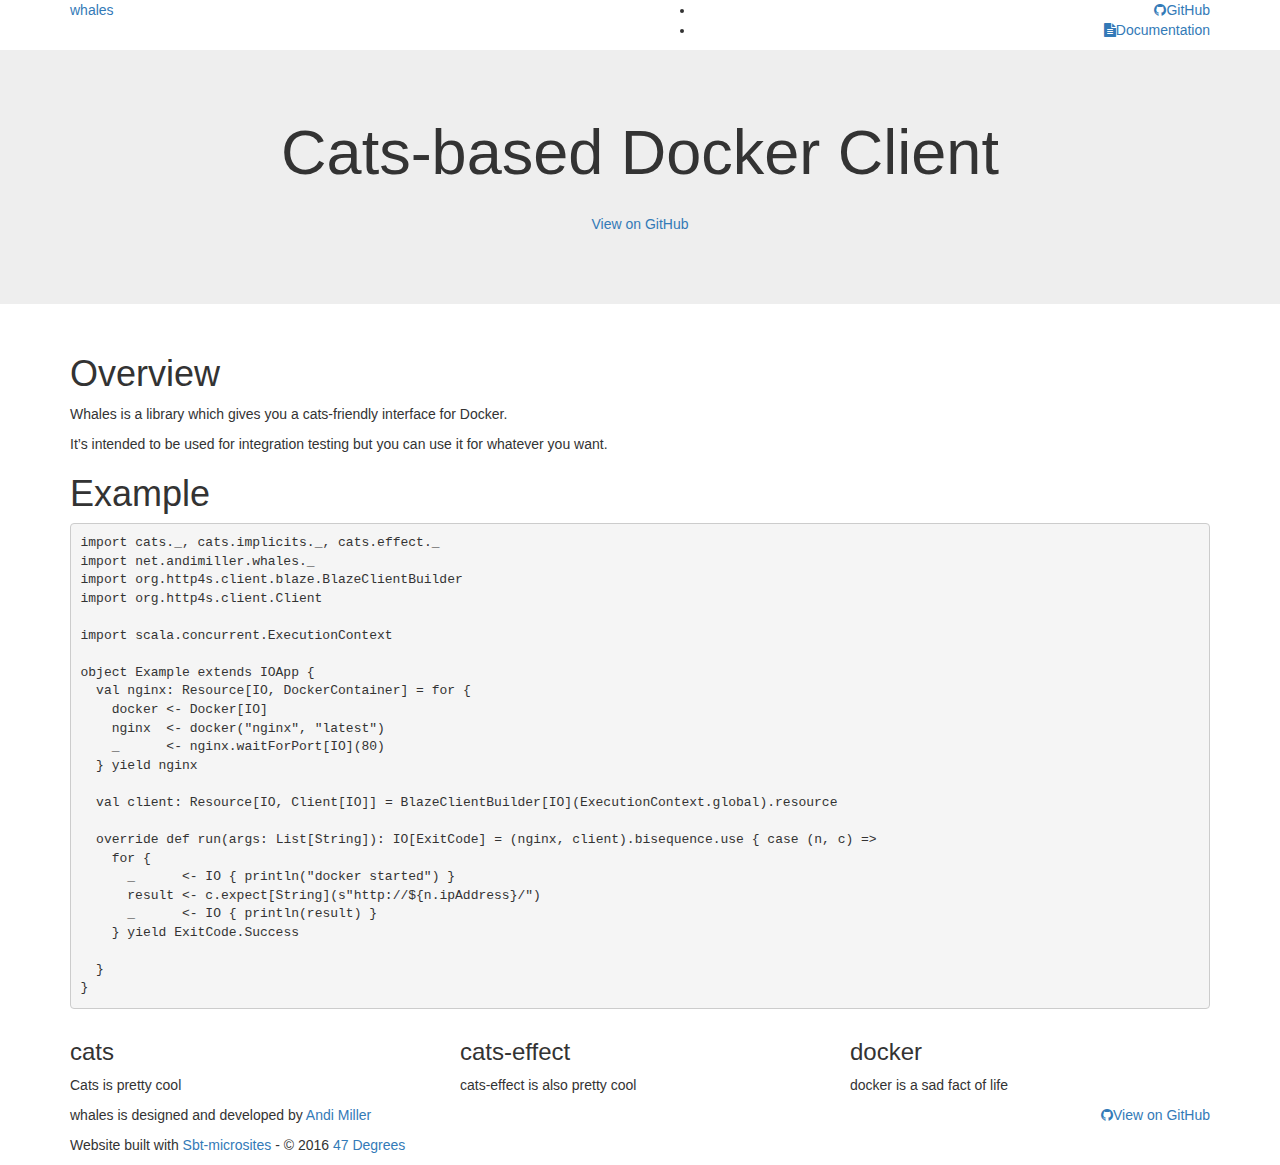
==== index.html @ 64934962 "updated site" ====
<html><head><title>whales</title><meta charset="utf-8" /><meta http-equiv="X-UA-Compatible" content="IE=edge,chrome=1" /><meta name="viewport" content="width=device-width, initial-scale=1.0" /><meta name="author" content="Andi Miller" /><meta name="description" content="Cats-based Docker Client" /><meta name="og:image" content="/whales/img/poster.png" /><meta name="image" property="og:image" content="/whales/img/poster.png" /><meta name="og:title" content="whales" /><meta name="title" property="og:title" content="whales" /><meta name="og:site_name" content="whales" /><meta name="og:url" content="http://andimiller.github.io/andimiller/" /><meta name="og:type" content="website" /><meta name="og:description" content="Cats-based Docker Client" /><link rel="icon" type="image/png" href="/whales/img/favicon.png" /><meta name="twitter:title" content="whales" /><meta name="twitter:image" content="http://andimiller.github.io//whales/img/poster.png" /><meta name="twitter:description" content="Cats-based Docker Client" /><meta name="twitter:card" content="summary_large_image" /><link rel="icon" type="image/png" sizes="16x16" href="/whales/img/favicon16x16.png" /><link rel="icon" type="image/png" sizes="24x24" href="/whales/img/favicon24x24.png" /><link rel="icon" type="image/png" sizes="32x32" href="/whales/img/favicon32x32.png" /><link rel="icon" type="image/png" sizes="48x48" href="/whales/img/favicon48x48.png" /><link rel="icon" type="image/png" sizes="57x57" href="/whales/img/favicon57x57.png" /><link rel="icon" type="image/png" sizes="60x60" href="/whales/img/favicon60x60.png" /><link rel="icon" type="image/png" sizes="64x64" href="/whales/img/favicon64x64.png" /><link rel="icon" type="image/png" sizes="70x70" href="/whales/img/favicon70x70.png" /><link rel="icon" type="image/png" sizes="72x72" href="/whales/img/favicon72x72.png" /><link rel="icon" type="image/png" sizes="76x76" href="/whales/img/favicon76x76.png" /><link rel="icon" type="image/png" sizes="96x96" href="/whales/img/favicon96x96.png" /><link rel="icon" type="image/png" sizes="114x114" href="/whales/img/favicon114x114.png" /><link rel="icon" type="image/png" sizes="120x120" href="/whales/img/favicon120x120.png" /><link rel="icon" type="image/png" sizes="128x128" href="/whales/img/favicon128x128.png" /><link rel="icon" type="image/png" sizes="144x144" href="/whales/img/favicon144x144.png" /><link rel="icon" type="image/png" sizes="150x150" href="/whales/img/favicon150x150.png" /><link rel="icon" type="image/png" sizes="152x152" href="/whales/img/favicon152x152.png" /><link rel="icon" type="image/png" sizes="196x196" href="/whales/img/favicon196x196.png" /><link rel="icon" type="image/png" sizes="310x310" href="/whales/img/favicon310x310.png" /><link rel="icon" type="image/png" sizes="310x150" href="/whales/img/favicon310x150.png" /><link rel="stylesheet" href="https://maxcdn.bootstrapcdn.com/bootstrap/3.3.7/css/bootstrap.min.css" /><link rel="stylesheet" href="https://maxcdn.bootstrapcdn.com/font-awesome/4.7.0/css/font-awesome.min.css" /><link rel="stylesheet" href="/whales/highlight/styles/default.css" /><link rel="stylesheet" href="/whales/css/style.css" /><link rel="stylesheet" href="/whales/css/palette.css" /><link rel="stylesheet" href="/whales/css/codemirror.css" /><link rel="stylesheet" href="/whales/css/override.css" /><link rel="stylesheet" href="/whales/css/toc.css" /></head><body><header id="site-header"><div class="navbar-wrapper"><div class="container"><div class="row"><div class="col-xs-6"><a href="/whales/" class="brand"><div class="icon-wrapper"><span>whales</span></div></a></div><div class="col-xs-6"><nav class="text-right"><ul class=""><li><a href="https://github.com/andimiller/whales"><i class="fa fa-github"></i><span class="hidden-xs">GitHub</span></a></li><li><a href="/whales/getting-started.html"><i class="fa fa-file-text"></i><span class="hidden-xs">Documentation</span></a></li></ul></nav></div></div></div></div><div class="jumbotron"><div class="container"><h1 class="text-center">Cats-based Docker Client</h1><h2></h2><p class="text-center"><a href="https://github.com/andimiller/whales" class="btn btn-outline-inverse">View on GitHub</a></p></div></div><div><ul class="horizontalNav">          </ul></div></header><main id="site-main"><section class="use"><div class="container"><div id="content"><h1 id="overview">Overview</h1>

<p>Whales is a library which gives you a cats-friendly interface for Docker.</p>

<p>It’s intended to be used for integration testing but you can use it for whatever you want.</p>

<h1 id="example">Example</h1>

<div class="language-scala highlighter-rouge"><div class="highlight"><pre class="highlight"><code><span class="k">import</span> <span class="nn">cats._</span><span class="o">,</span> <span class="n">cats</span><span class="o">.</span><span class="n">implicits</span><span class="o">.</span><span class="k">_</span><span class="o">,</span> <span class="n">cats</span><span class="o">.</span><span class="n">effect</span><span class="o">.</span><span class="k">_</span>
<span class="k">import</span> <span class="nn">net.andimiller.whales._</span>
<span class="k">import</span> <span class="nn">org.http4s.client.blaze.BlazeClientBuilder</span>
<span class="k">import</span> <span class="nn">org.http4s.client.Client</span>

<span class="k">import</span> <span class="nn">scala.concurrent.ExecutionContext</span>

<span class="k">object</span> <span class="nc">Example</span> <span class="k">extends</span> <span class="nc">IOApp</span> <span class="o">{</span>
  <span class="k">val</span> <span class="n">nginx</span><span class="k">:</span> <span class="kt">Resource</span><span class="o">[</span><span class="kt">IO</span>, <span class="kt">DockerContainer</span><span class="o">]</span> <span class="k">=</span> <span class="k">for</span> <span class="o">{</span>
    <span class="n">docker</span> <span class="k">&lt;-</span> <span class="nc">Docker</span><span class="o">[</span><span class="kt">IO</span><span class="o">]</span>
    <span class="n">nginx</span>  <span class="k">&lt;-</span> <span class="n">docker</span><span class="o">(</span><span class="s">"nginx"</span><span class="o">,</span> <span class="s">"latest"</span><span class="o">)</span>
    <span class="k">_</span>      <span class="k">&lt;-</span> <span class="n">nginx</span><span class="o">.</span><span class="n">waitForPort</span><span class="o">[</span><span class="kt">IO</span><span class="o">](</span><span class="mi">80</span><span class="o">)</span>
  <span class="o">}</span> <span class="k">yield</span> <span class="n">nginx</span>

  <span class="k">val</span> <span class="n">client</span><span class="k">:</span> <span class="kt">Resource</span><span class="o">[</span><span class="kt">IO</span>, <span class="kt">Client</span><span class="o">[</span><span class="kt">IO</span><span class="o">]]</span> <span class="k">=</span> <span class="nc">BlazeClientBuilder</span><span class="o">[</span><span class="kt">IO</span><span class="o">](</span><span class="nc">ExecutionContext</span><span class="o">.</span><span class="n">global</span><span class="o">).</span><span class="n">resource</span>

  <span class="k">override</span> <span class="k">def</span> <span class="n">run</span><span class="o">(</span><span class="n">args</span><span class="k">:</span> <span class="kt">List</span><span class="o">[</span><span class="kt">String</span><span class="o">])</span><span class="k">:</span> <span class="kt">IO</span><span class="o">[</span><span class="kt">ExitCode</span><span class="o">]</span> <span class="k">=</span> <span class="o">(</span><span class="n">nginx</span><span class="o">,</span> <span class="n">client</span><span class="o">).</span><span class="n">bisequence</span><span class="o">.</span><span class="n">use</span> <span class="o">{</span> <span class="k">case</span> <span class="o">(</span><span class="n">n</span><span class="o">,</span> <span class="n">c</span><span class="o">)</span> <span class="k">=&gt;</span>
    <span class="k">for</span> <span class="o">{</span>
      <span class="k">_</span>      <span class="k">&lt;-</span> <span class="nc">IO</span> <span class="o">{</span> <span class="n">println</span><span class="o">(</span><span class="s">"docker started"</span><span class="o">)</span> <span class="o">}</span>
      <span class="n">result</span> <span class="k">&lt;-</span> <span class="n">c</span><span class="o">.</span><span class="n">expect</span><span class="o">[</span><span class="kt">String</span><span class="o">](</span><span class="n">s</span><span class="s">"http://${n.ipAddress}/"</span><span class="o">)</span>
      <span class="k">_</span>      <span class="k">&lt;-</span> <span class="nc">IO</span> <span class="o">{</span> <span class="n">println</span><span class="o">(</span><span class="n">result</span><span class="o">)</span> <span class="o">}</span>
    <span class="o">}</span> <span class="k">yield</span> <span class="nc">ExitCode</span><span class="o">.</span><span class="nc">Success</span>

  <span class="o">}</span>
<span class="o">}</span>
</code></pre></div></div>
</div></div></section><section class="technologies"><div class="container"><div class="row">
            <div class="col-md-4"><div class="first-icon-wrapper"></div><h3>cats</h3><p>Cats is pretty cool</p></div>
          
            <div class="col-md-4"><div class="second-icon-wrapper"></div><h3>cats-effect</h3><p>cats-effect is also pretty cool</p></div>
          
            <div class="col-md-4"><div class="third-icon-wrapper"></div><h3>docker</h3><p>docker is a sad fact of life</p></div>
          </div></div></section></main><footer id="site-footer"><div class="container"><div class="row"><div class="col-xs-6"><p>whales is designed and developed by <a href="http://andimiller.net/" target="_blank">Andi Miller</a></p></div><div class="col-xs-6"><p class="text-right"><a href="https://github.com/andimiller/whales"><span class="fa fa-github"></span>View on GitHub</a></p></div></div><div class="row"><div class="col-xs-6"><p>Website built with <a href="https://47deg.github.io/sbt-microsites/" target="_blank">Sbt-microsites</a> - © 2016 <a href="https://www.47deg.com/" target="_blank">47 Degrees</a></p></div></div></div></footer><script src="https://cdnjs.cloudflare.com/ajax/libs/jquery/1.11.3/jquery.min.js"></script><script src="https://cdnjs.cloudflare.com/ajax/libs/twitter-bootstrap/3.3.7/js/bootstrap.min.js"></script><script src="/whales/highlight/highlight.pack.js"></script><script>hljs.configure({languages:['scala','java','bash']});
hljs.initHighlighting();
              </script><script src="/whales/js/toc.js"></script><script>((window.gitter = {}).chat = {}).options = {
room: 'andimiller/whales'};</script><script src="https://sidecar.gitter.im/dist/sidecar.v1.js"></script></body></html>
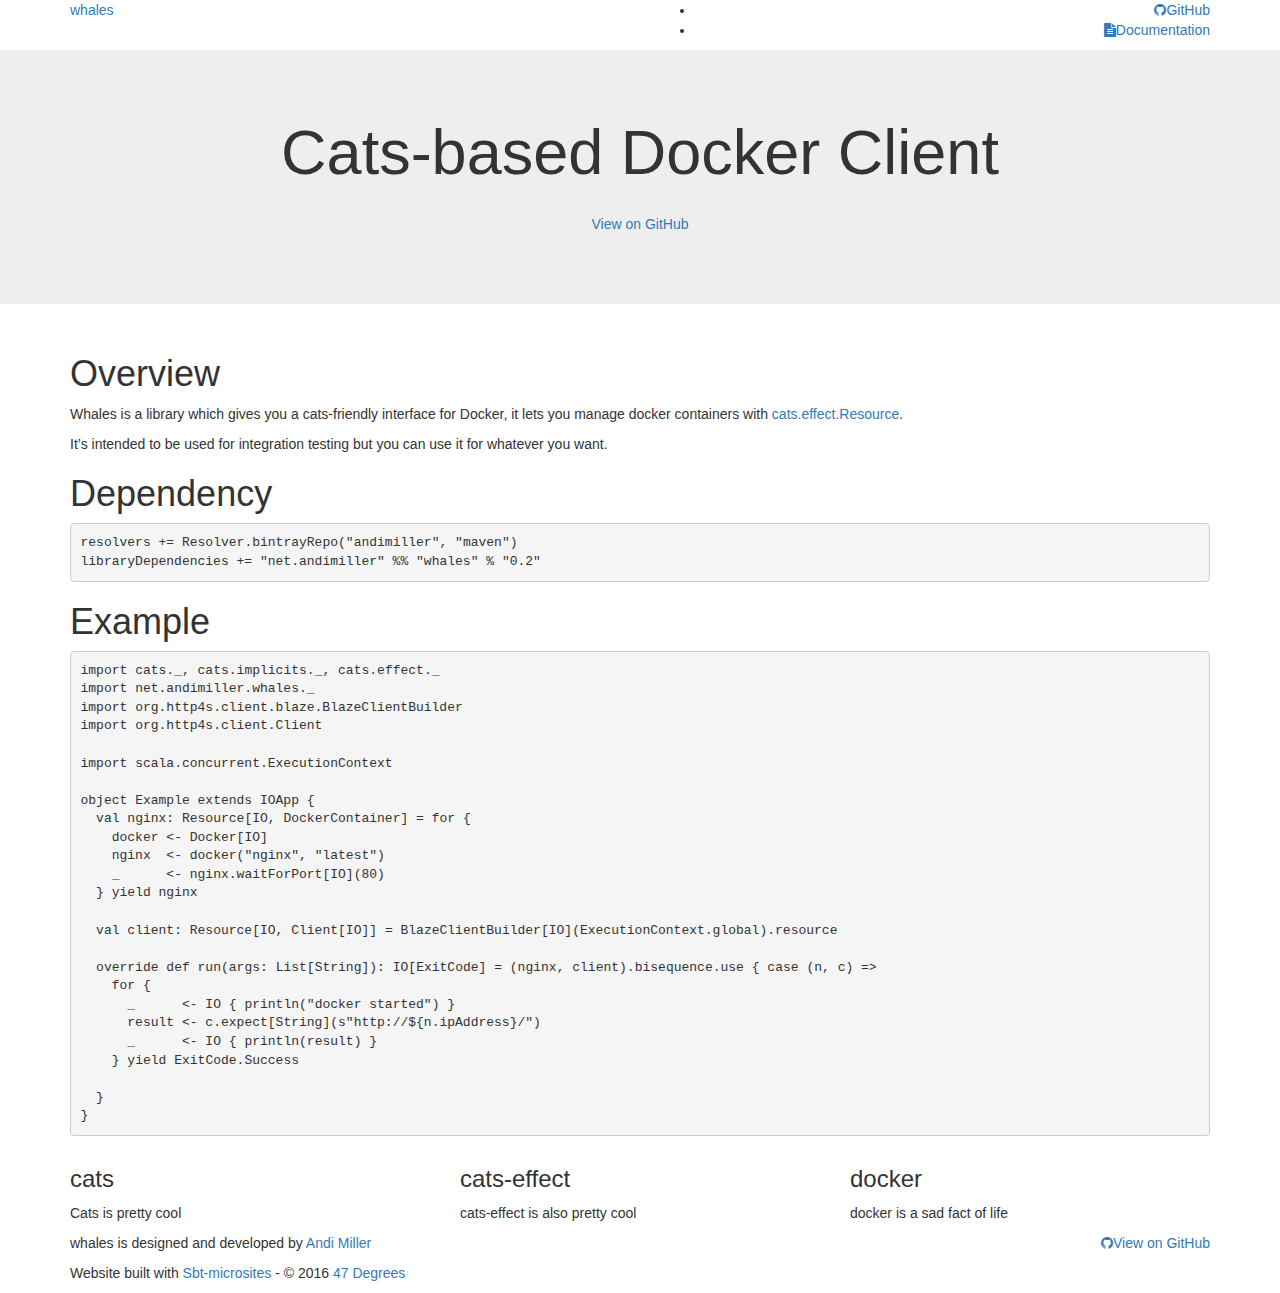
==== commit 357aa8cd: "updated site" ====
--- a/index.html
+++ b/index.html
@@ -1,8 +1,14 @@
 <html><head><title>whales</title><meta charset="utf-8" /><meta http-equiv="X-UA-Compatible" content="IE=edge,chrome=1" /><meta name="viewport" content="width=device-width, initial-scale=1.0" /><meta name="author" content="Andi Miller" /><meta name="description" content="Cats-based Docker Client" /><meta name="og:image" content="/whales/img/poster.png" /><meta name="image" property="og:image" content="/whales/img/poster.png" /><meta name="og:title" content="whales" /><meta name="title" property="og:title" content="whales" /><meta name="og:site_name" content="whales" /><meta name="og:url" content="http://andimiller.github.io/andimiller/" /><meta name="og:type" content="website" /><meta name="og:description" content="Cats-based Docker Client" /><link rel="icon" type="image/png" href="/whales/img/favicon.png" /><meta name="twitter:title" content="whales" /><meta name="twitter:image" content="http://andimiller.github.io//whales/img/poster.png" /><meta name="twitter:description" content="Cats-based Docker Client" /><meta name="twitter:card" content="summary_large_image" /><link rel="icon" type="image/png" sizes="16x16" href="/whales/img/favicon16x16.png" /><link rel="icon" type="image/png" sizes="24x24" href="/whales/img/favicon24x24.png" /><link rel="icon" type="image/png" sizes="32x32" href="/whales/img/favicon32x32.png" /><link rel="icon" type="image/png" sizes="48x48" href="/whales/img/favicon48x48.png" /><link rel="icon" type="image/png" sizes="57x57" href="/whales/img/favicon57x57.png" /><link rel="icon" type="image/png" sizes="60x60" href="/whales/img/favicon60x60.png" /><link rel="icon" type="image/png" sizes="64x64" href="/whales/img/favicon64x64.png" /><link rel="icon" type="image/png" sizes="70x70" href="/whales/img/favicon70x70.png" /><link rel="icon" type="image/png" sizes="72x72" href="/whales/img/favicon72x72.png" /><link rel="icon" type="image/png" sizes="76x76" href="/whales/img/favicon76x76.png" /><link rel="icon" type="image/png" sizes="96x96" href="/whales/img/favicon96x96.png" /><link rel="icon" type="image/png" sizes="114x114" href="/whales/img/favicon114x114.png" /><link rel="icon" type="image/png" sizes="120x120" href="/whales/img/favicon120x120.png" /><link rel="icon" type="image/png" sizes="128x128" href="/whales/img/favicon128x128.png" /><link rel="icon" type="image/png" sizes="144x144" href="/whales/img/favicon144x144.png" /><link rel="icon" type="image/png" sizes="150x150" href="/whales/img/favicon150x150.png" /><link rel="icon" type="image/png" sizes="152x152" href="/whales/img/favicon152x152.png" /><link rel="icon" type="image/png" sizes="196x196" href="/whales/img/favicon196x196.png" /><link rel="icon" type="image/png" sizes="310x310" href="/whales/img/favicon310x310.png" /><link rel="icon" type="image/png" sizes="310x150" href="/whales/img/favicon310x150.png" /><link rel="stylesheet" href="https://maxcdn.bootstrapcdn.com/bootstrap/3.3.7/css/bootstrap.min.css" /><link rel="stylesheet" href="https://maxcdn.bootstrapcdn.com/font-awesome/4.7.0/css/font-awesome.min.css" /><link rel="stylesheet" href="/whales/highlight/styles/default.css" /><link rel="stylesheet" href="/whales/css/style.css" /><link rel="stylesheet" href="/whales/css/palette.css" /><link rel="stylesheet" href="/whales/css/codemirror.css" /><link rel="stylesheet" href="/whales/css/override.css" /><link rel="stylesheet" href="/whales/css/toc.css" /></head><body><header id="site-header"><div class="navbar-wrapper"><div class="container"><div class="row"><div class="col-xs-6"><a href="/whales/" class="brand"><div class="icon-wrapper"><span>whales</span></div></a></div><div class="col-xs-6"><nav class="text-right"><ul class=""><li><a href="https://github.com/andimiller/whales"><i class="fa fa-github"></i><span class="hidden-xs">GitHub</span></a></li><li><a href="/whales/getting-started.html"><i class="fa fa-file-text"></i><span class="hidden-xs">Documentation</span></a></li></ul></nav></div></div></div></div><div class="jumbotron"><div class="container"><h1 class="text-center">Cats-based Docker Client</h1><h2></h2><p class="text-center"><a href="https://github.com/andimiller/whales" class="btn btn-outline-inverse">View on GitHub</a></p></div></div><div><ul class="horizontalNav">          </ul></div></header><main id="site-main"><section class="use"><div class="container"><div id="content"><h1 id="overview">Overview</h1>
 
-<p>Whales is a library which gives you a cats-friendly interface for Docker.</p>
+<p>Whales is a library which gives you a cats-friendly interface for Docker, it lets you manage docker containers with <a href="https://typelevel.org/cats-effect/datatypes/resource.html">cats.effect.Resource</a>.</p>
 
 <p>It’s intended to be used for integration testing but you can use it for whatever you want.</p>
+
+<h1 id="dependency">Dependency</h1>
+
+<div class="language-scala highlighter-rouge"><div class="highlight"><pre class="highlight"><code><span class="n">resolvers</span> <span class="o">+=</span> <span class="nc">Resolver</span><span class="o">.</span><span class="n">bintrayRepo</span><span class="o">(</span><span class="s">"andimiller"</span><span class="o">,</span> <span class="s">"maven"</span><span class="o">)</span>
+<span class="n">libraryDependencies</span> <span class="o">+=</span> <span class="s">"net.andimiller"</span> <span class="o">%%</span> <span class="s">"whales"</span> <span class="o">%</span> <span class="s">"0.2"</span>
+</code></pre></div></div>
 
 <h1 id="example">Example</h1>
 
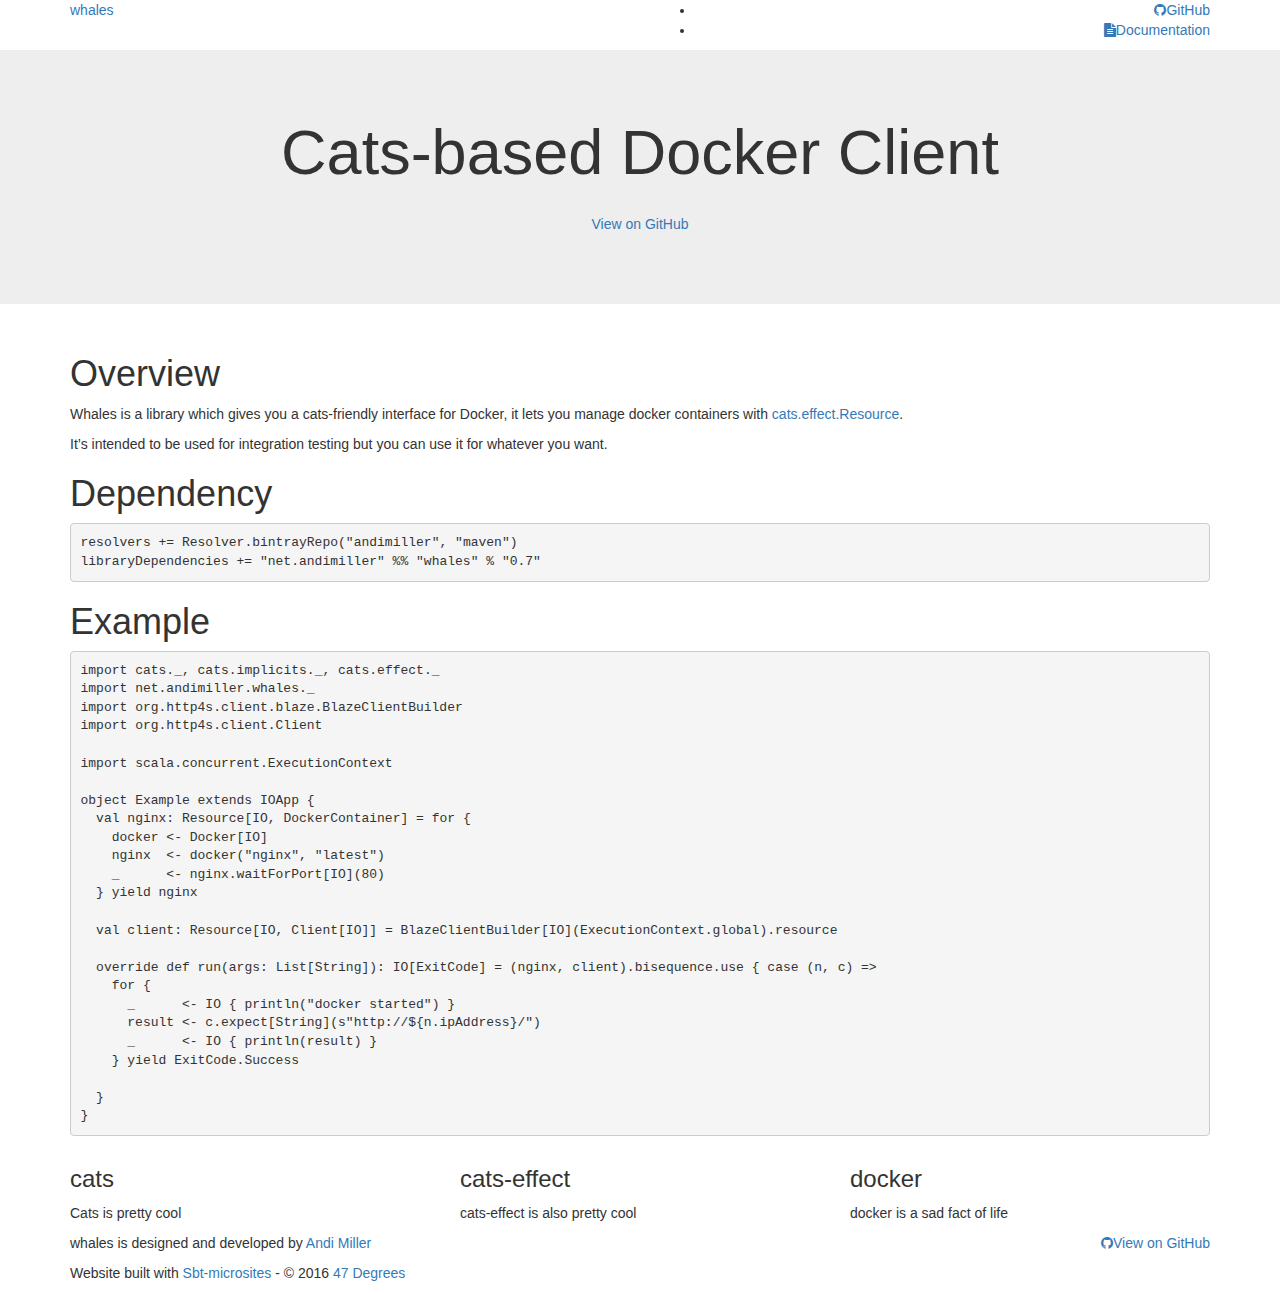
==== commit a4cf38f5: "updated site" ====
--- a/index.html
+++ b/index.html
@@ -1,4 +1,4 @@
-<html><head><title>whales</title><meta charset="utf-8" /><meta http-equiv="X-UA-Compatible" content="IE=edge,chrome=1" /><meta name="viewport" content="width=device-width, initial-scale=1.0" /><meta name="author" content="Andi Miller" /><meta name="description" content="Cats-based Docker Client" /><meta name="og:image" content="/whales/img/poster.png" /><meta name="image" property="og:image" content="/whales/img/poster.png" /><meta name="og:title" content="whales" /><meta name="title" property="og:title" content="whales" /><meta name="og:site_name" content="whales" /><meta name="og:url" content="http://andimiller.github.io/andimiller/" /><meta name="og:type" content="website" /><meta name="og:description" content="Cats-based Docker Client" /><link rel="icon" type="image/png" href="/whales/img/favicon.png" /><meta name="twitter:title" content="whales" /><meta name="twitter:image" content="http://andimiller.github.io//whales/img/poster.png" /><meta name="twitter:description" content="Cats-based Docker Client" /><meta name="twitter:card" content="summary_large_image" /><link rel="icon" type="image/png" sizes="16x16" href="/whales/img/favicon16x16.png" /><link rel="icon" type="image/png" sizes="24x24" href="/whales/img/favicon24x24.png" /><link rel="icon" type="image/png" sizes="32x32" href="/whales/img/favicon32x32.png" /><link rel="icon" type="image/png" sizes="48x48" href="/whales/img/favicon48x48.png" /><link rel="icon" type="image/png" sizes="57x57" href="/whales/img/favicon57x57.png" /><link rel="icon" type="image/png" sizes="60x60" href="/whales/img/favicon60x60.png" /><link rel="icon" type="image/png" sizes="64x64" href="/whales/img/favicon64x64.png" /><link rel="icon" type="image/png" sizes="70x70" href="/whales/img/favicon70x70.png" /><link rel="icon" type="image/png" sizes="72x72" href="/whales/img/favicon72x72.png" /><link rel="icon" type="image/png" sizes="76x76" href="/whales/img/favicon76x76.png" /><link rel="icon" type="image/png" sizes="96x96" href="/whales/img/favicon96x96.png" /><link rel="icon" type="image/png" sizes="114x114" href="/whales/img/favicon114x114.png" /><link rel="icon" type="image/png" sizes="120x120" href="/whales/img/favicon120x120.png" /><link rel="icon" type="image/png" sizes="128x128" href="/whales/img/favicon128x128.png" /><link rel="icon" type="image/png" sizes="144x144" href="/whales/img/favicon144x144.png" /><link rel="icon" type="image/png" sizes="150x150" href="/whales/img/favicon150x150.png" /><link rel="icon" type="image/png" sizes="152x152" href="/whales/img/favicon152x152.png" /><link rel="icon" type="image/png" sizes="196x196" href="/whales/img/favicon196x196.png" /><link rel="icon" type="image/png" sizes="310x310" href="/whales/img/favicon310x310.png" /><link rel="icon" type="image/png" sizes="310x150" href="/whales/img/favicon310x150.png" /><link rel="stylesheet" href="https://maxcdn.bootstrapcdn.com/bootstrap/3.3.7/css/bootstrap.min.css" /><link rel="stylesheet" href="https://maxcdn.bootstrapcdn.com/font-awesome/4.7.0/css/font-awesome.min.css" /><link rel="stylesheet" href="/whales/highlight/styles/default.css" /><link rel="stylesheet" href="/whales/css/style.css" /><link rel="stylesheet" href="/whales/css/palette.css" /><link rel="stylesheet" href="/whales/css/codemirror.css" /><link rel="stylesheet" href="/whales/css/override.css" /><link rel="stylesheet" href="/whales/css/toc.css" /></head><body><header id="site-header"><div class="navbar-wrapper"><div class="container"><div class="row"><div class="col-xs-6"><a href="/whales/" class="brand"><div class="icon-wrapper"><span>whales</span></div></a></div><div class="col-xs-6"><nav class="text-right"><ul class=""><li><a href="https://github.com/andimiller/whales"><i class="fa fa-github"></i><span class="hidden-xs">GitHub</span></a></li><li><a href="/whales/getting-started.html"><i class="fa fa-file-text"></i><span class="hidden-xs">Documentation</span></a></li></ul></nav></div></div></div></div><div class="jumbotron"><div class="container"><h1 class="text-center">Cats-based Docker Client</h1><h2></h2><p class="text-center"><a href="https://github.com/andimiller/whales" class="btn btn-outline-inverse">View on GitHub</a></p></div></div><div><ul class="horizontalNav">          </ul></div></header><main id="site-main"><section class="use"><div class="container"><div id="content"><h1 id="overview">Overview</h1>
+<html><head><title>whales</title><meta charset="utf-8" /><meta http-equiv="X-UA-Compatible" content="IE=edge,chrome=1" /><meta name="viewport" content="width=device-width, initial-scale=1.0" /><meta name="author" content="Andi Miller" /><meta name="description" content="Cats-based Docker Client" /><meta name="og:image" content="/whales/img/poster.png" /><meta name="image" property="og:image" content="/whales/img/poster.png" /><meta name="og:title" content="whales" /><meta name="title" property="og:title" content="whales" /><meta name="og:site_name" content="whales" /><meta name="og:url" content="http://andimiller.github.io/andimiller/" /><meta name="og:type" content="website" /><meta name="og:description" content="Cats-based Docker Client" /><link rel="icon" type="image/png" href="/whales/img/favicon.png" /><meta name="twitter:title" content="whales" /><meta name="twitter:image" content="http://andimiller.github.io//whales/img/poster.png" /><meta name="twitter:description" content="Cats-based Docker Client" /><meta name="twitter:card" content="summary_large_image" /><link rel="icon" type="image/png" sizes="16x16" href="/whales/img/favicon16x16.png" /><link rel="icon" type="image/png" sizes="24x24" href="/whales/img/favicon24x24.png" /><link rel="icon" type="image/png" sizes="32x32" href="/whales/img/favicon32x32.png" /><link rel="icon" type="image/png" sizes="48x48" href="/whales/img/favicon48x48.png" /><link rel="icon" type="image/png" sizes="57x57" href="/whales/img/favicon57x57.png" /><link rel="icon" type="image/png" sizes="60x60" href="/whales/img/favicon60x60.png" /><link rel="icon" type="image/png" sizes="64x64" href="/whales/img/favicon64x64.png" /><link rel="icon" type="image/png" sizes="70x70" href="/whales/img/favicon70x70.png" /><link rel="icon" type="image/png" sizes="72x72" href="/whales/img/favicon72x72.png" /><link rel="icon" type="image/png" sizes="76x76" href="/whales/img/favicon76x76.png" /><link rel="icon" type="image/png" sizes="96x96" href="/whales/img/favicon96x96.png" /><link rel="icon" type="image/png" sizes="114x114" href="/whales/img/favicon114x114.png" /><link rel="icon" type="image/png" sizes="120x120" href="/whales/img/favicon120x120.png" /><link rel="icon" type="image/png" sizes="128x128" href="/whales/img/favicon128x128.png" /><link rel="icon" type="image/png" sizes="144x144" href="/whales/img/favicon144x144.png" /><link rel="icon" type="image/png" sizes="150x150" href="/whales/img/favicon150x150.png" /><link rel="icon" type="image/png" sizes="152x152" href="/whales/img/favicon152x152.png" /><link rel="icon" type="image/png" sizes="196x196" href="/whales/img/favicon196x196.png" /><link rel="icon" type="image/png" sizes="310x310" href="/whales/img/favicon310x310.png" /><link rel="icon" type="image/png" sizes="310x150" href="/whales/img/favicon310x150.png" /><link rel="stylesheet" href="https://maxcdn.bootstrapcdn.com/bootstrap/3.3.7/css/bootstrap.min.css" /><link rel="stylesheet" href="https://maxcdn.bootstrapcdn.com/font-awesome/4.7.0/css/font-awesome.min.css" /><link rel="stylesheet" href="/whales/highlight/styles/default.css" /><link rel="stylesheet" href="/whales/css/style.css" /><link rel="stylesheet" href="/whales/css/palette.css" /><link rel="stylesheet" href="/whales/css/codemirror.css" /><link rel="stylesheet" href="/whales/css/override.css" /><link rel="stylesheet" href="/whales/css/toc.css" /></head><body><header id="site-header"><div class="navbar-wrapper"><div class="container"><div class="row"><div class="col-xs-6"><a href="/whales/" class="brand"><div class="icon-wrapper"><span>whales</span></div></a></div><div class="col-xs-6"><nav class="text-right"><ul class=""><li><a href="https://github.com/andimiller/whales"><i class="fa fa-github"></i><span class="hidden-xs">GitHub</span></a></li><li><a href="/whales/getting-started.html"><i class="fa fa-file-text"></i><span class="hidden-xs">Documentation</span></a></li></ul></nav></div></div></div></div><div class="jumbotron"><div class="container"><h1 class="text-center">Cats-based Docker Client</h1><h2></h2><p class="text-center"><a href="https://github.com/andimiller/whales" class="btn btn-outline-inverse">View on GitHub</a></p></div></div><div><ul class="horizontalNav">            </ul></div></header><main id="site-main"><section class="use"><div class="container"><div id="content"><h1 id="overview">Overview</h1>
 
 <p>Whales is a library which gives you a cats-friendly interface for Docker, it lets you manage docker containers with <a href="https://typelevel.org/cats-effect/datatypes/resource.html">cats.effect.Resource</a>.</p>
 
@@ -7,7 +7,7 @@
 <h1 id="dependency">Dependency</h1>
 
 <div class="language-scala highlighter-rouge"><div class="highlight"><pre class="highlight"><code><span class="n">resolvers</span> <span class="o">+=</span> <span class="nc">Resolver</span><span class="o">.</span><span class="n">bintrayRepo</span><span class="o">(</span><span class="s">"andimiller"</span><span class="o">,</span> <span class="s">"maven"</span><span class="o">)</span>
-<span class="n">libraryDependencies</span> <span class="o">+=</span> <span class="s">"net.andimiller"</span> <span class="o">%%</span> <span class="s">"whales"</span> <span class="o">%</span> <span class="s">"0.2"</span>
+<span class="n">libraryDependencies</span> <span class="o">+=</span> <span class="s">"net.andimiller"</span> <span class="o">%%</span> <span class="s">"whales"</span> <span class="o">%</span> <span class="s">"0.7"</span>
 </code></pre></div></div>
 
 <h1 id="example">Example</h1>
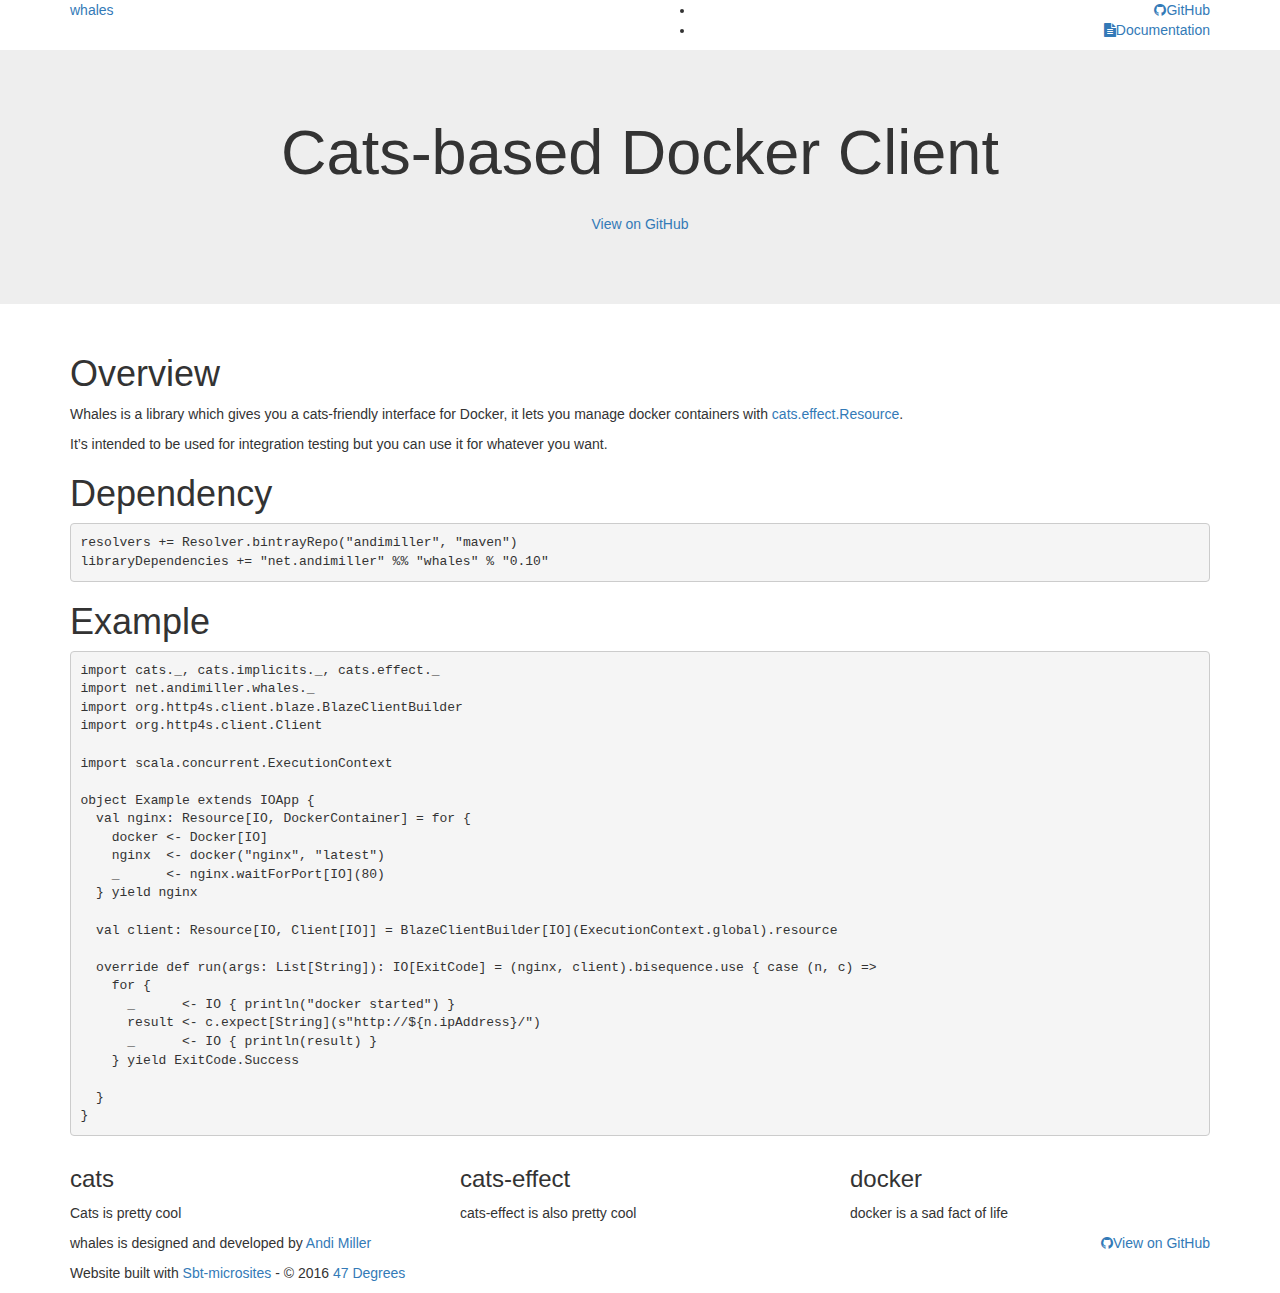
==== commit 404bd9d9: "updated site" ====
--- a/index.html
+++ b/index.html
@@ -7,7 +7,7 @@
 <h1 id="dependency">Dependency</h1>
 
 <div class="language-scala highlighter-rouge"><div class="highlight"><pre class="highlight"><code><span class="n">resolvers</span> <span class="o">+=</span> <span class="nc">Resolver</span><span class="o">.</span><span class="n">bintrayRepo</span><span class="o">(</span><span class="s">"andimiller"</span><span class="o">,</span> <span class="s">"maven"</span><span class="o">)</span>
-<span class="n">libraryDependencies</span> <span class="o">+=</span> <span class="s">"net.andimiller"</span> <span class="o">%%</span> <span class="s">"whales"</span> <span class="o">%</span> <span class="s">"0.7"</span>
+<span class="n">libraryDependencies</span> <span class="o">+=</span> <span class="s">"net.andimiller"</span> <span class="o">%%</span> <span class="s">"whales"</span> <span class="o">%</span> <span class="s">"0.10"</span>
 </code></pre></div></div>
 
 <h1 id="example">Example</h1>
